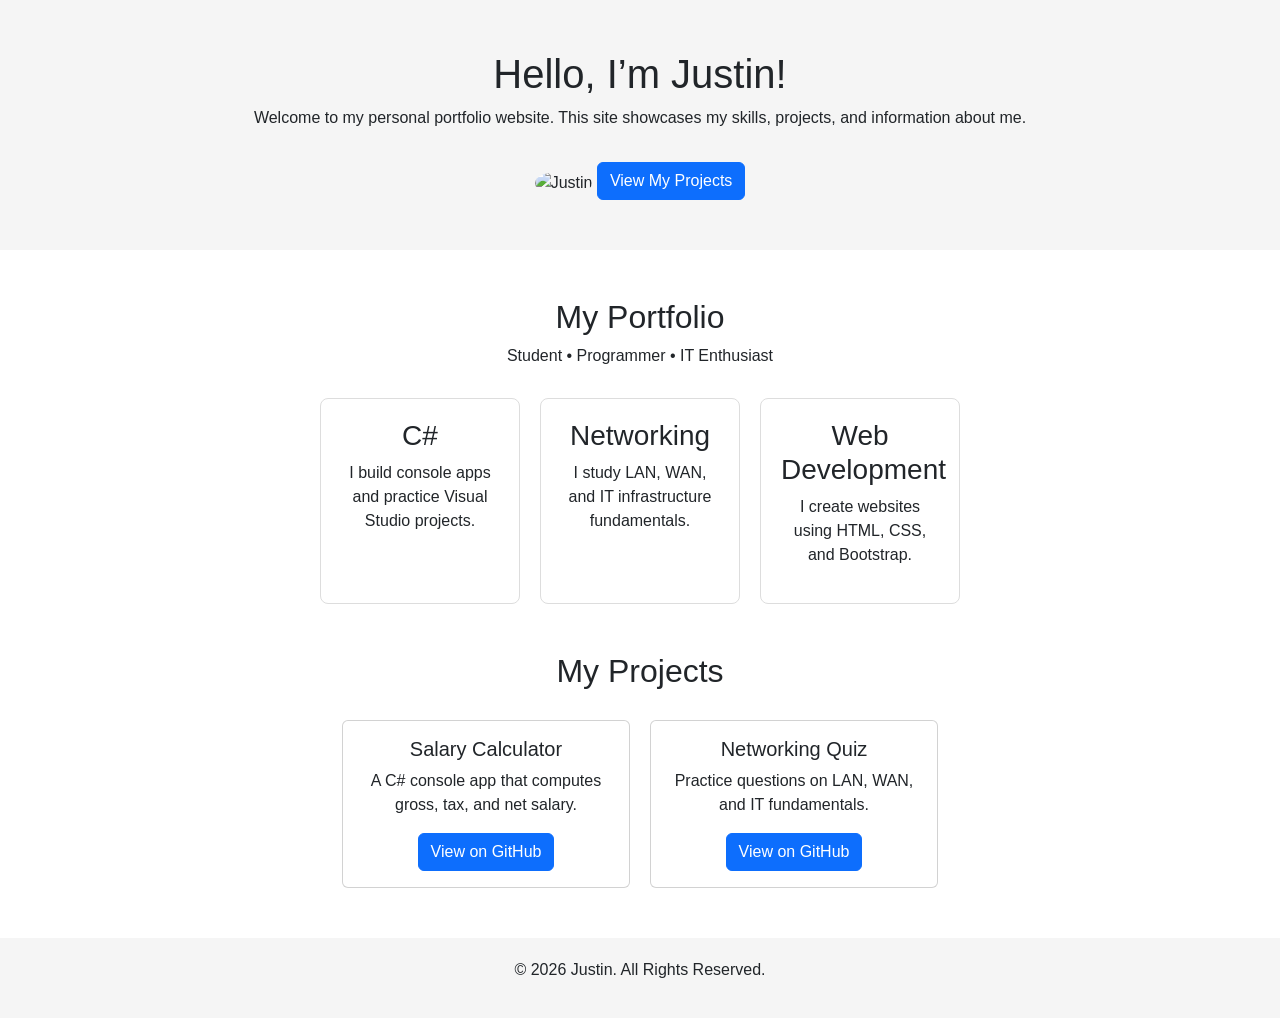
==== index.html @ f63eb037 "Add profile photo and update project button styling Added profile photo and adjusted button margin." ====
<!DOCTYPE html>
<html lang="en">
<head>
  <meta charset="UTF-8">
  <title>Justin's Portfolio</title>
  <link rel="stylesheet" href="https://cdn.jsdelivr.net/npm/bootstrap@5.3.0/dist/css/bootstrap.min.css">
  <style>
    body { font-family: Arial, sans-serif; }
    header { text-align: center; padding: 50px; background: #f5f5f5; }
    .skills { display: flex; justify-content: center; gap: 20px; margin-top: 30px; flex-wrap: wrap; }
    .skill-card { border: 1px solid #ddd; padding: 20px; border-radius: 8px; width: 200px; text-align: center; }
    footer { text-align: center; padding: 20px; background: #f5f5f5; margin-top: 50px; }
    .projects { display: flex; justify-content: center; gap: 20px; flex-wrap: wrap; margin-top: 30px; }
    .card { width: 18rem; }
  </style>
</head>
<body>

  <!-- Header -->
  <header>
    <h1>Hello, I’m Justin!</h1>
    <p>Welcome to my personal portfolio website. This site showcases my skills, projects, and information about me.</p>
    <!-- Profile Photo -->
    <img src="profile.jpg" alt="Justin" width="200" style="border-radius: 50%; margin-top:20px;">
    <a href="#projects" class="btn btn-primary mt-3">View My Projects</a>
  </header>

  <!-- Portfolio -->
  <section id="portfolio" class="text-center mt-5">
    <h2>My Portfolio</h2>
    <p>Student • Programmer • IT Enthusiast</p>
  </section>

  <!-- Skills -->
  <section id="skills" class="skills">
    <div class="skill-card">
      <h3>C#</h3>
      <p>I build console apps and practice Visual Studio projects.</p>
    </div>
    <div class="skill-card">
      <h3>Networking</h3>
      <p>I study LAN, WAN, and IT infrastructure fundamentals.</p>
    </div>
    <div class="skill-card">
      <h3>Web Development</h3>
      <p>I create websites using HTML, CSS, and Bootstrap.</p>
    </div>
  </section>

  <!-- Projects -->
  <section id="projects" class="text-center mt-5">
    <h2>My Projects</h2>
    <div class="projects">
      <div class="card">
        <div class="card-body">
          <h5 class="card-title">Salary Calculator</h5>
          <p class="card-text">A C# console app that computes gross, tax, and net salary.</p>
          <a href="https://github.com/justinmattelwazaro/SalaryCalculator" class="btn btn-primary">View on GitHub</a>
        </div>
      </div>
      <div class="card">
        <div class="card-body">
          <h5 class="card-title">Networking Quiz</h5>
          <p class="card-text">Practice questions on LAN, WAN, and IT fundamentals.</p>
          <a href="https://github.com/justinmattelwazaro/NetworkingQuiz" class="btn btn-primary">View on GitHub</a>
        </div>
      </div>
    </div>
  </section>

  <!-- Footer -->
  <footer>
    <p>© 2026 Justin. All Rights Reserved.</p>
  </footer>

</body>
</html>
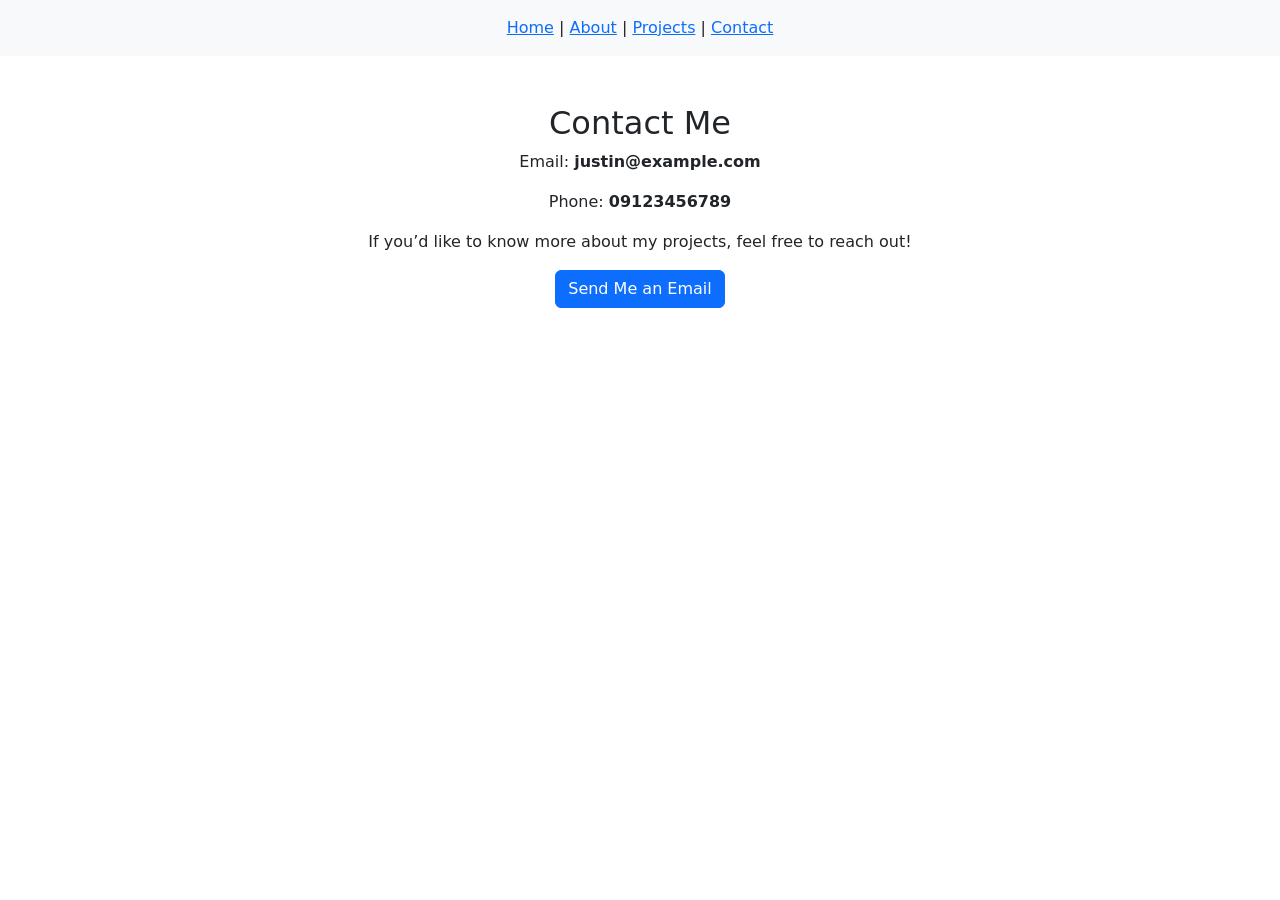
==== commit 551c5d4f: "Update title and add contact information section Replaced the title and added a contact section with" ====
--- a/index.html
+++ b/index.html
@@ -2,78 +2,26 @@
 <html lang="en">
 <head>
   <meta charset="UTF-8">
-  <title>Justin's Portfolio</title>
+  <title>Contact Me</title>
   <link rel="stylesheet" href="https://cdn.jsdelivr.net/npm/bootstrap@5.3.0/dist/css/bootstrap.min.css">
-  <style>
-    body { font-family: Arial, sans-serif; }
-    header { text-align: center; padding: 50px; background: #f5f5f5; }
-    .skills { display: flex; justify-content: center; gap: 20px; margin-top: 30px; flex-wrap: wrap; }
-    .skill-card { border: 1px solid #ddd; padding: 20px; border-radius: 8px; width: 200px; text-align: center; }
-    footer { text-align: center; padding: 20px; background: #f5f5f5; margin-top: 50px; }
-    .projects { display: flex; justify-content: center; gap: 20px; flex-wrap: wrap; margin-top: 30px; }
-    .card { width: 18rem; }
-  </style>
 </head>
 <body>
+  <nav class="text-center bg-light p-3">
+    <a href="index.html">Home</a> | 
+    <a href="about.html">About</a> | 
+    <a href="projects.html">Projects</a> | 
+    <a href="contact.html">Contact</a>
+  </nav>
 
-  <!-- Header -->
-  <header>
-    <h1>Hello, I’m Justin!</h1>
-    <p>Welcome to my personal portfolio website. This site showcases my skills, projects, and information about me.</p>
-    <!-- Profile Photo -->
-    <img src="profile.jpg" alt="Justin" width="200" style="border-radius: 50%; margin-top:20px;">
-    <a href="#projects" class="btn btn-primary mt-3">View My Projects</a>
-  </header>
-
-  <!-- Portfolio -->
-  <section id="portfolio" class="text-center mt-5">
-    <h2>My Portfolio</h2>
-    <p>Student • Programmer • IT Enthusiast</p>
-  </section>
-
-  <!-- Skills -->
-  <section id="skills" class="skills">
-    <div class="skill-card">
-      <h3>C#</h3>
-      <p>I build console apps and practice Visual Studio projects.</p>
-    </div>
-    <div class="skill-card">
-      <h3>Networking</h3>
-      <p>I study LAN, WAN, and IT infrastructure fundamentals.</p>
-    </div>
-    <div class="skill-card">
-      <h3>Web Development</h3>
-      <p>I create websites using HTML, CSS, and Bootstrap.</p>
-    </div>
-  </section>
-
-  <!-- Projects -->
-  <section id="projects" class="text-center mt-5">
-    <h2>My Projects</h2>
-    <div class="projects">
-      <div class="card">
-        <div class="card-body">
-          <h5 class="card-title">Salary Calculator</h5>
-          <p class="card-text">A C# console app that computes gross, tax, and net salary.</p>
-          <a href="https://github.com/justinmattelwazaro/SalaryCalculator" class="btn btn-primary">View on GitHub</a>
-        </div>
-      </div>
-      <div class="card">
-        <div class="card-body">
-          <h5 class="card-title">Networking Quiz</h5>
-          <p class="card-text">Practice questions on LAN, WAN, and IT fundamentals.</p>
-          <a href="https://github.com/justinmattelwazaro/NetworkingQuiz" class="btn btn-primary">View on GitHub</a>
-        </div>
-      </div>
-    </div>
-  </section>
-
-  <!-- Footer -->
-  <footer>
-    <p>© 2026 Justin. All Rights Reserved.</p>
-  </footer>
-
+  <div class="container mt-5 text-center">
+    <h2>Contact Me</h2>
+    <p>Email: <strong>justin@example.com</strong></p>
+    <p>Phone: <strong>09123456789</strong></p>
+    <p>If you’d like to know more about my projects, feel free to reach out!</p>
+    <a href="mailto:justin@example.com" class="btn btn-primary">Send Me an Email</a>
+  </div>
 </body>
 </html>
 
 
+
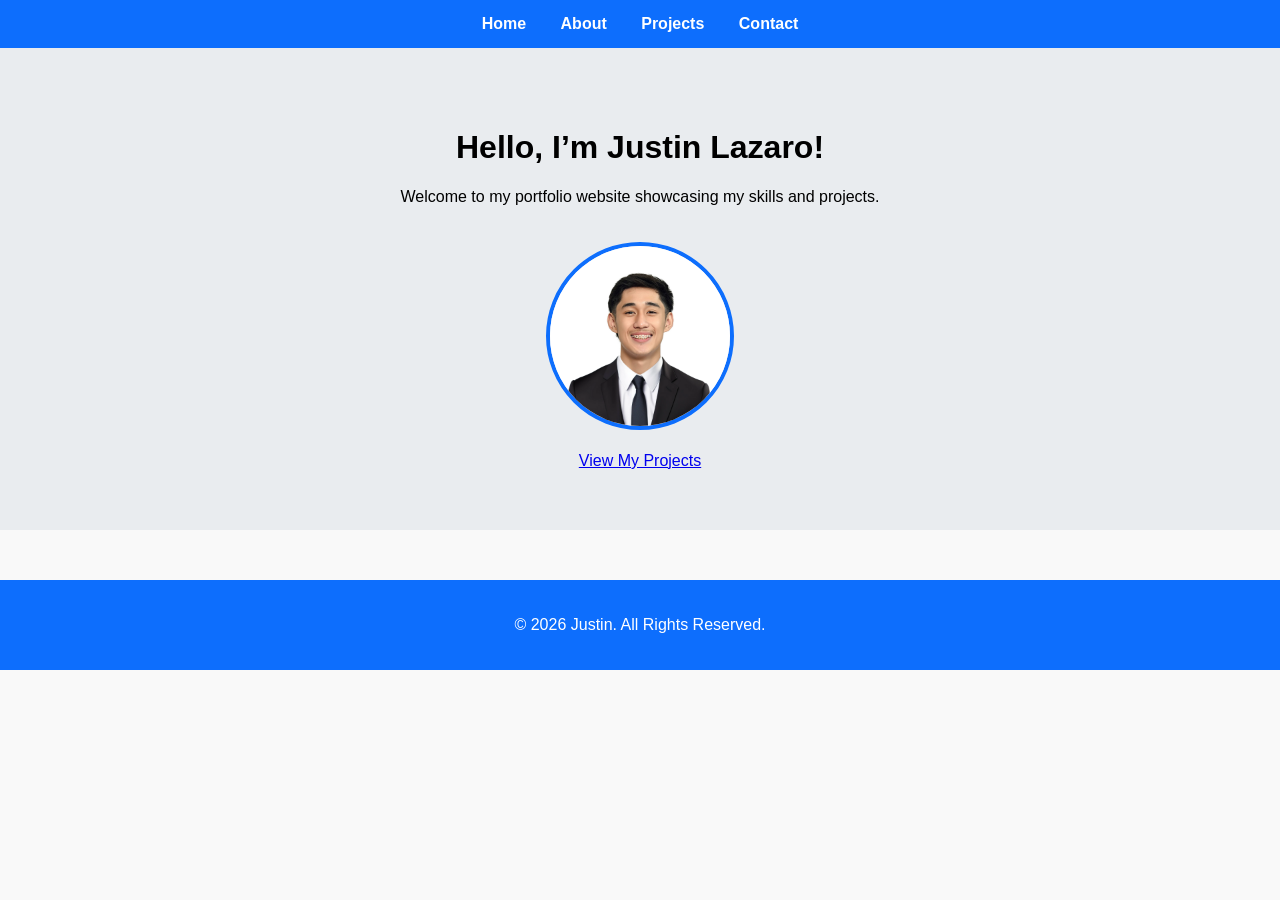
==== commit f3a52709: "Revise index.html for portfolio presentation Updated the title and stylesheet link, added a header a" ====
--- a/index.html
+++ b/index.html
@@ -2,26 +2,29 @@
 <html lang="en">
 <head>
   <meta charset="UTF-8">
-  <title>Contact Me</title>
-  <link rel="stylesheet" href="https://cdn.jsdelivr.net/npm/bootstrap@5.3.0/dist/css/bootstrap.min.css">
+  <title>Justin's Portfolio</title>
+  <link rel="stylesheet" href="style.css">
 </head>
 <body>
-  <nav class="text-center bg-light p-3">
-    <a href="index.html">Home</a> | 
-    <a href="about.html">About</a> | 
-    <a href="projects.html">Projects</a> | 
+
+  <nav>
+    <a href="index.html">Home</a>
+    <a href="about.html">About</a>
+    <a href="projects.html">Projects</a>
     <a href="contact.html">Contact</a>
   </nav>
 
-  <div class="container mt-5 text-center">
-    <h2>Contact Me</h2>
-    <p>Email: <strong>justin@example.com</strong></p>
-    <p>Phone: <strong>09123456789</strong></p>
-    <p>If you’d like to know more about my projects, feel free to reach out!</p>
-    <a href="mailto:justin@example.com" class="btn btn-primary">Send Me an Email</a>
-  </div>
+  <header>
+    <h1>Hello, I’m Justin Lazaro!</h1>
+    <p>Welcome to my portfolio website showcasing my skills and projects.</p>
+    <img src="FORMAL PICTURE (Justin Lazaro).png" alt="Justin" width="180">
+    <br><br>
+    <a href="projects.html" class="btn btn-primary">View My Projects</a>
+  </header>
+
+  <footer>
+    <p>© 2026 Justin. All Rights Reserved.</p>
+  </footer>
+
 </body>
 </html>
-
-
-
--- a/style.css
+++ b/style.css
@@ -0,0 +1,44 @@
+body {
+  font-family: Arial, sans-serif;
+  background-color: #f9f9f9;
+  margin: 0;
+  padding: 0;
+}
+
+nav {
+  background: #0d6efd;
+  padding: 15px;
+  text-align: center;
+}
+
+nav a {
+  color: white;
+  margin: 0 15px;
+  text-decoration: none;
+  font-weight: bold;
+}
+
+header {
+  text-align: center;
+  padding: 60px;
+  background: #e9ecef;
+}
+
+header img {
+  border-radius: 50%;
+  margin-top: 20px;
+  border: 4px solid #0d6efd;
+}
+
+section {
+  padding: 40px;
+  text-align: center;
+}
+
+footer {
+  background: #0d6efd;
+  color: white;
+  text-align: center;
+  padding: 20px;
+  margin-top: 50px;
+}
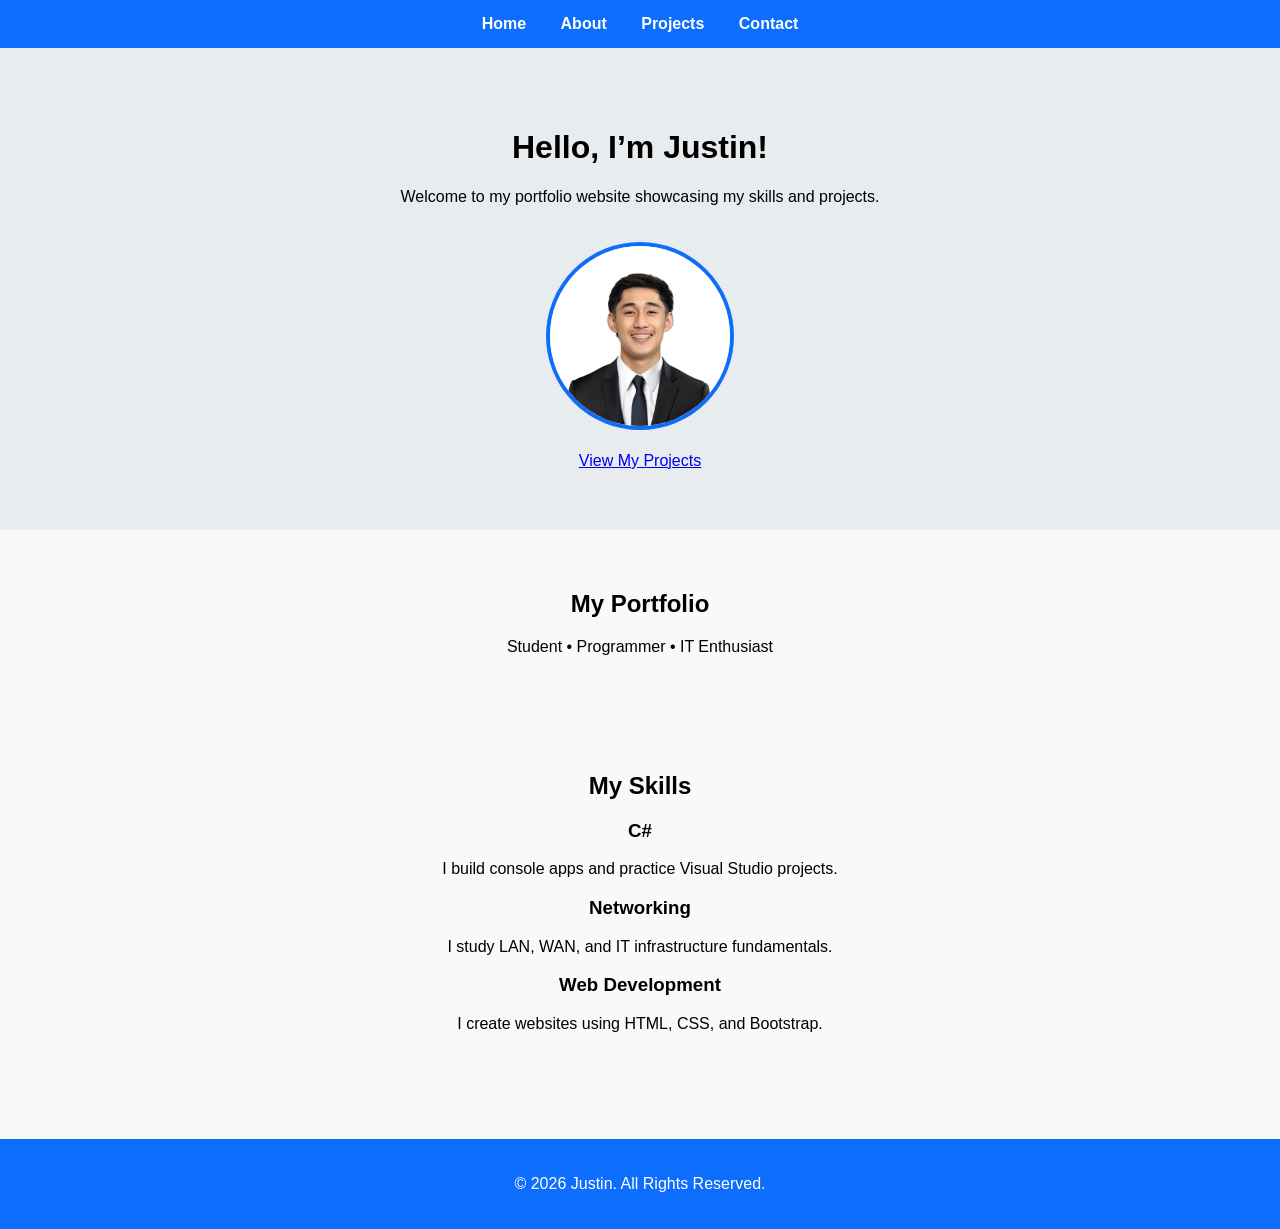
==== commit 67e207e1: "Enhance index.html with new sections and header update Added navigation, quick intro, skills section" ====
--- a/index.html
+++ b/index.html
@@ -7,6 +7,7 @@
 </head>
 <body>
 
+  <!-- Navigation -->
   <nav>
     <a href="index.html">Home</a>
     <a href="about.html">About</a>
@@ -14,17 +15,45 @@
     <a href="contact.html">Contact</a>
   </nav>
 
+  <!-- Header -->
   <header>
-    <h1>Hello, I’m Justin Lazaro!</h1>
+    <h1>Hello, I’m Justin!</h1>
     <p>Welcome to my portfolio website showcasing my skills and projects.</p>
     <img src="FORMAL PICTURE (Justin Lazaro).png" alt="Justin" width="180">
     <br><br>
     <a href="projects.html" class="btn btn-primary">View My Projects</a>
   </header>
 
+  <!-- Quick Intro Section -->
+  <section>
+    <h2>My Portfolio</h2>
+    <p>Student • Programmer • IT Enthusiast</p>
+  </section>
+
+  <!-- Skills Section -->
+  <section>
+    <h2>My Skills</h2>
+    <div class="projects">
+      <div class="card">
+        <h3>C#</h3>
+        <p>I build console apps and practice Visual Studio projects.</p>
+      </div>
+      <div class="card">
+        <h3>Networking</h3>
+        <p>I study LAN, WAN, and IT infrastructure fundamentals.</p>
+      </div>
+      <div class="card">
+        <h3>Web Development</h3>
+        <p>I create websites using HTML, CSS, and Bootstrap.</p>
+      </div>
+    </div>
+  </section>
+
+  <!-- Footer -->
   <footer>
     <p>© 2026 Justin. All Rights Reserved.</p>
   </footer>
 
 </body>
 </html>
+
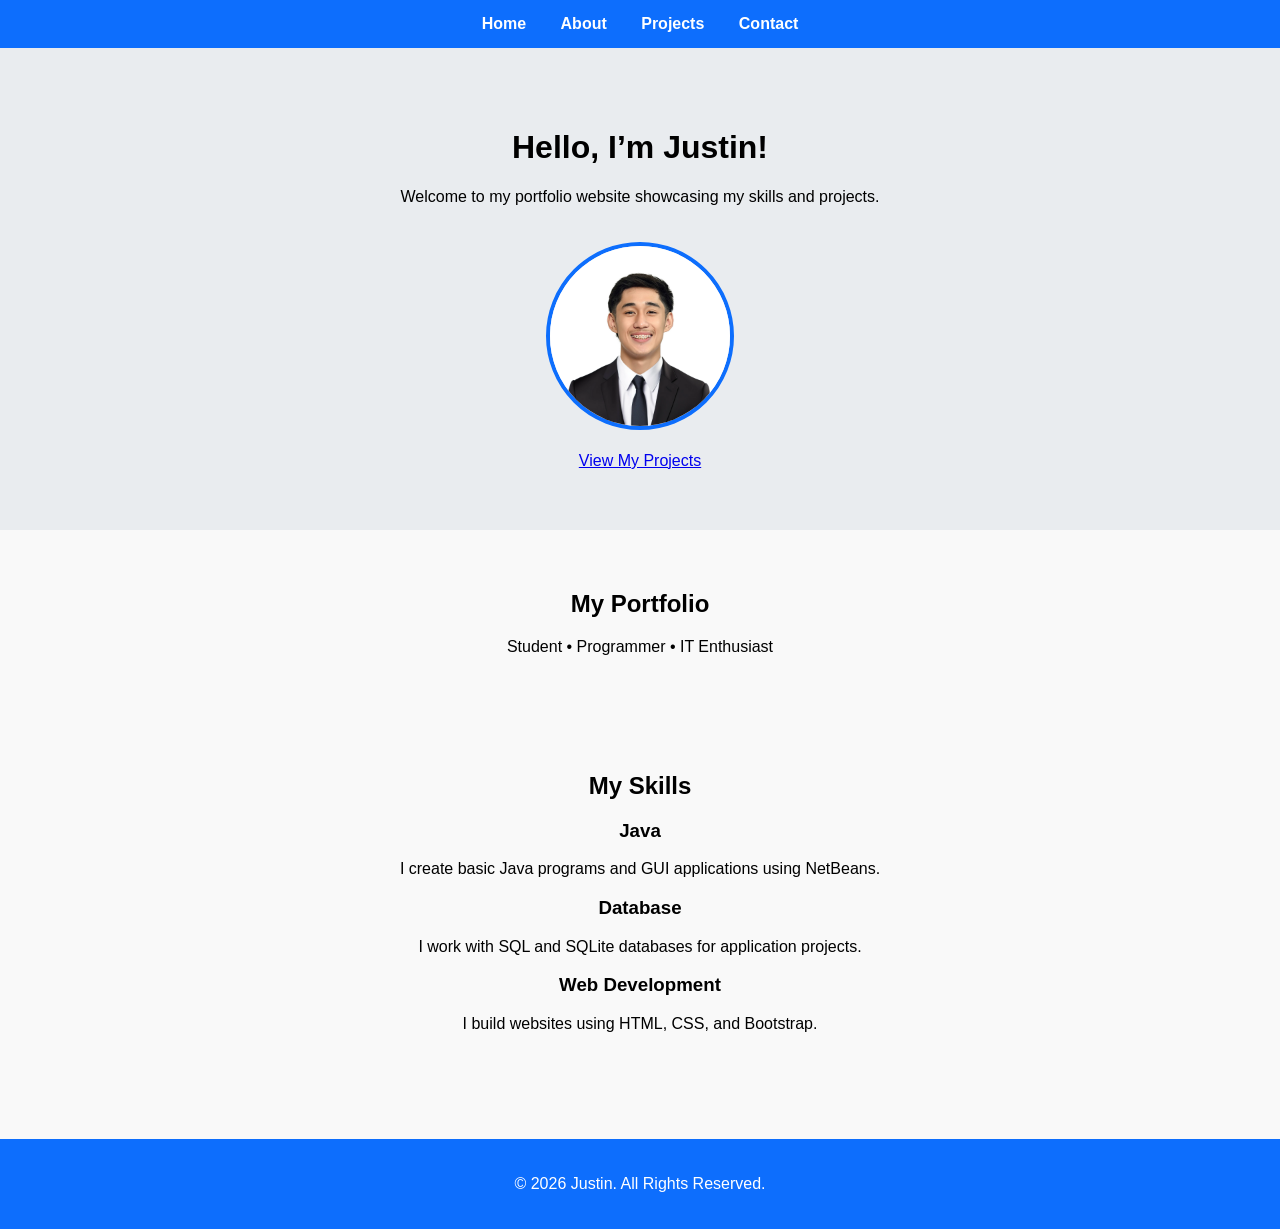
==== commit 6cdc0178: "Update skills section in index.html" ====
--- a/index.html
+++ b/index.html
@@ -35,16 +35,16 @@
     <h2>My Skills</h2>
     <div class="projects">
       <div class="card">
-        <h3>C#</h3>
-        <p>I build console apps and practice Visual Studio projects.</p>
+        <h3>Java</h3>
+        <p>I create basic Java programs and GUI applications using NetBeans.</p>
       </div>
       <div class="card">
-        <h3>Networking</h3>
-        <p>I study LAN, WAN, and IT infrastructure fundamentals.</p>
+        <h3>Database</h3>
+        <p>I work with SQL and SQLite databases for application projects.</p>
       </div>
       <div class="card">
         <h3>Web Development</h3>
-        <p>I create websites using HTML, CSS, and Bootstrap.</p>
+        <p>I build websites using HTML, CSS, and Bootstrap.</p>
       </div>
     </div>
   </section>
@@ -56,4 +56,3 @@
 
 </body>
 </html>
-
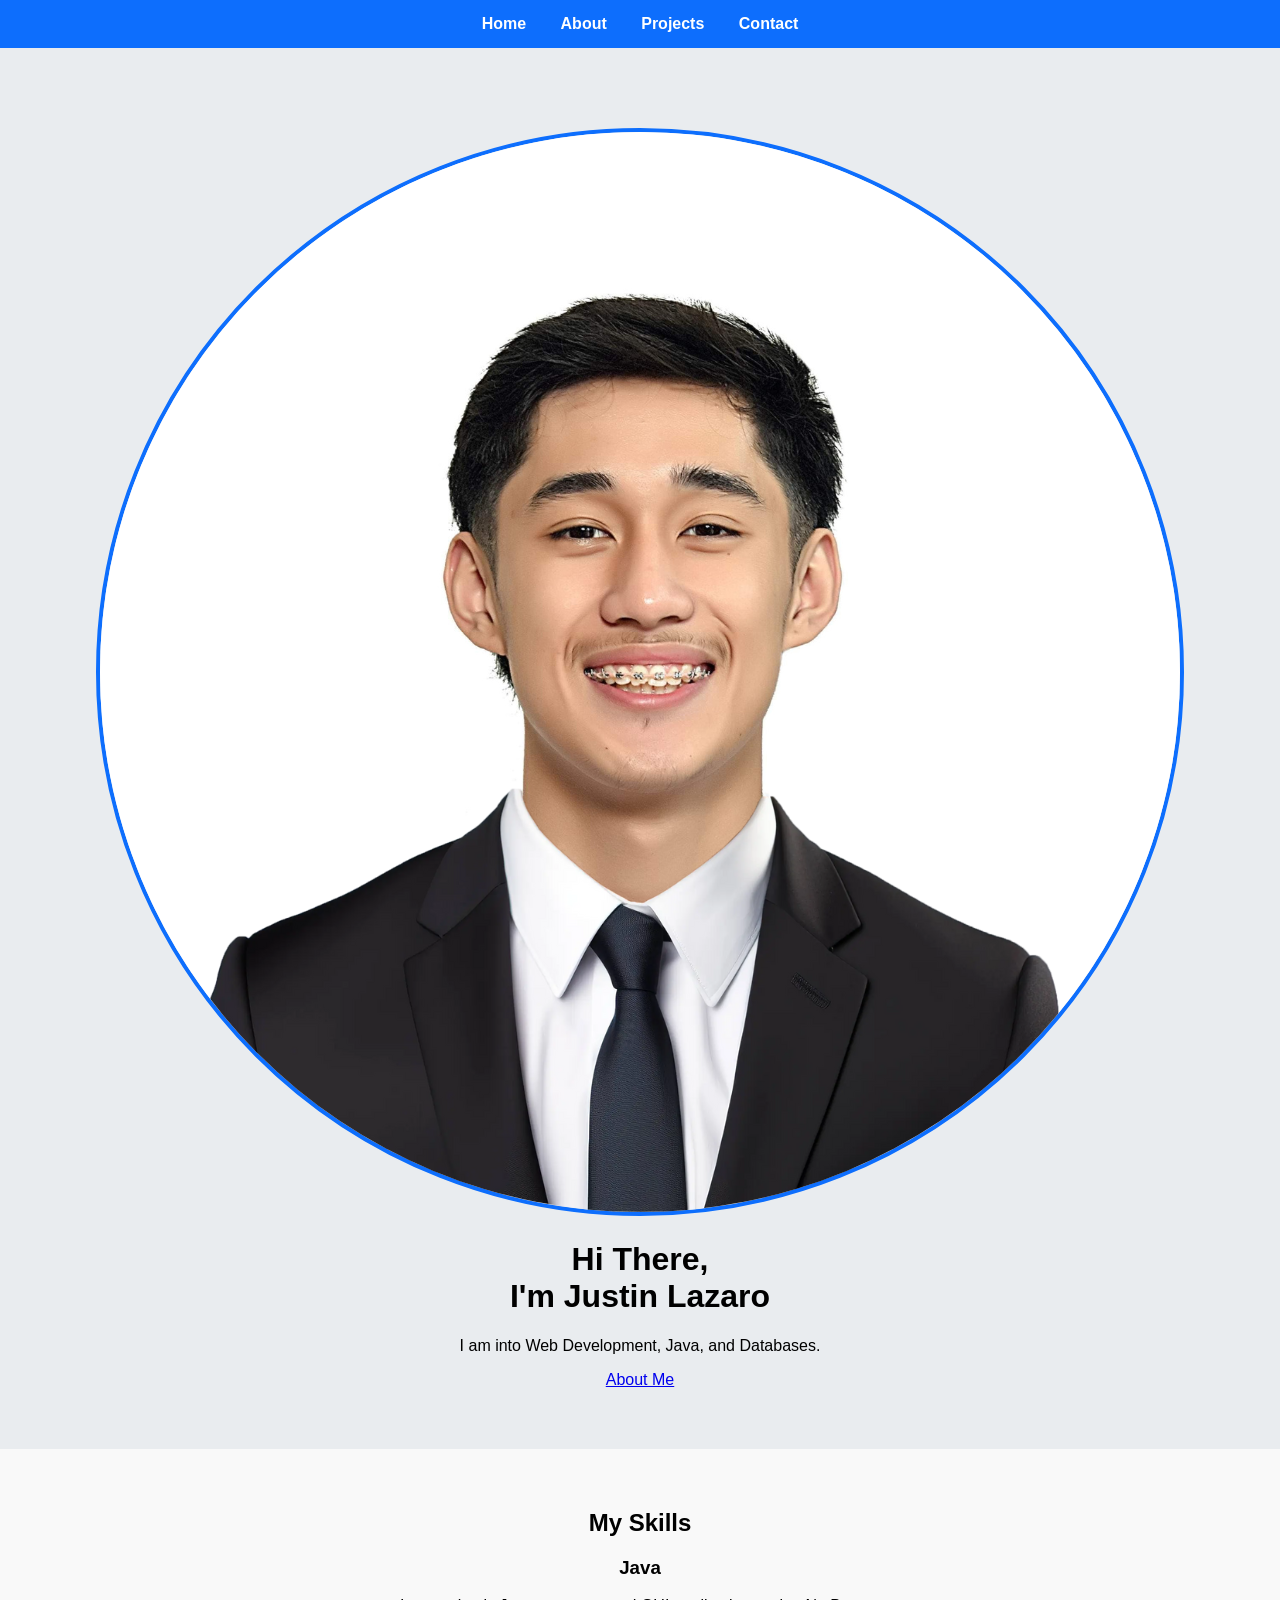
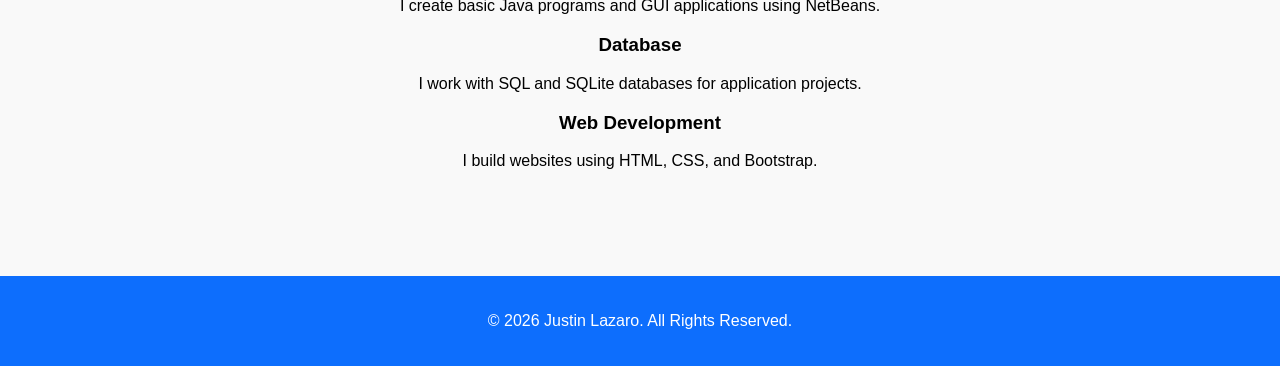
==== commit 3de37592: "Refactor header to hero section and update footer Updated the header section to a hero section with " ====
--- a/index.html
+++ b/index.html
@@ -15,20 +15,15 @@
     <a href="contact.html">Contact</a>
   </nav>
 
-  <!-- Header -->
-  <header>
-    <h1>Hello, I’m Justin!</h1>
-    <p>Welcome to my portfolio website showcasing my skills and projects.</p>
-    <img src="FORMAL PICTURE (Justin Lazaro).png" alt="Justin" width="180">
-    <br><br>
-    <a href="projects.html" class="btn btn-primary">View My Projects</a>
+  <!-- Hero Section -->
+  <header class="hero">
+    <div class="hero-content">
+      <img src="FORMAL PICTURE (Justin Lazaro).png" alt="Justin" class="avatar">
+      <h1>Hi There,<br> I'm Justin Lazaro</h1>
+      <p>I am into Web Development, Java, and Databases.</p>
+      <a href="about.html" class="btn">About Me</a>
+    </div>
   </header>
-
-  <!-- Quick Intro Section -->
-  <section>
-    <h2>My Portfolio</h2>
-    <p>Student • Programmer • IT Enthusiast</p>
-  </section>
 
   <!-- Skills Section -->
   <section>
@@ -51,7 +46,7 @@
 
   <!-- Footer -->
   <footer>
-    <p>© 2026 Justin. All Rights Reserved.</p>
+    <p>© 2026 Justin Lazaro. All Rights Reserved.</p>
   </footer>
 
 </body>
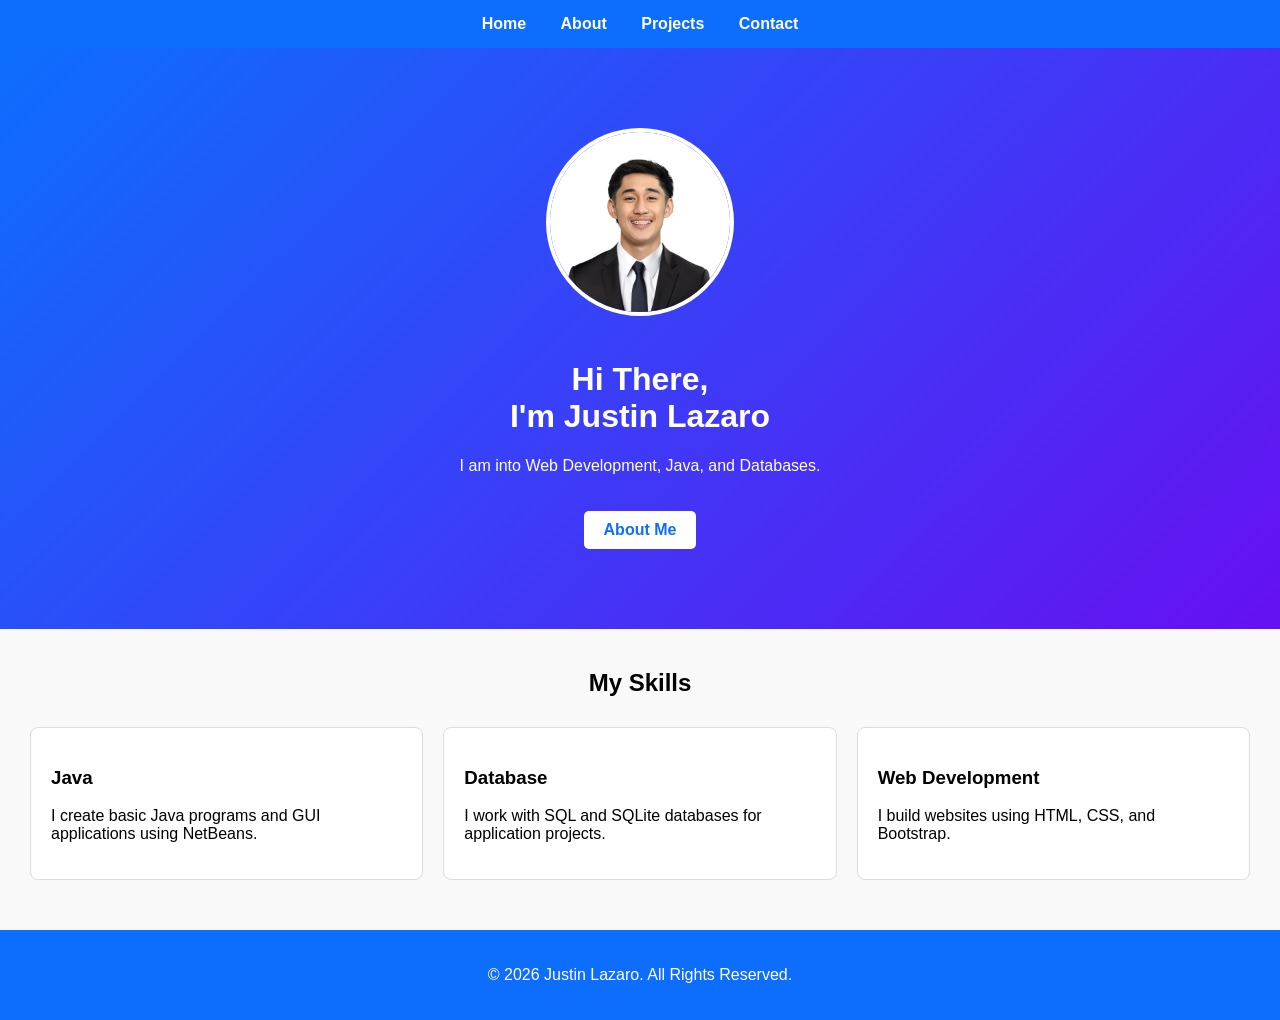
==== commit 97c6ea36: "Refactor hero section and center skills heading" ====
--- a/index.html
+++ b/index.html
@@ -17,17 +17,15 @@
 
   <!-- Hero Section -->
   <header class="hero">
-    <div class="hero-content">
-      <img src="FORMAL PICTURE (Justin Lazaro).png" alt="Justin" class="avatar">
-      <h1>Hi There,<br> I'm Justin Lazaro</h1>
-      <p>I am into Web Development, Java, and Databases.</p>
-      <a href="about.html" class="btn">About Me</a>
-    </div>
+    <img src="FORMAL PICTURE (Justin Lazaro).png" alt="Justin" class="avatar">
+    <h1>Hi There,<br> I'm Justin Lazaro</h1>
+    <p>I am into Web Development, Java, and Databases.</p>
+    <a href="about.html" class="btn">About Me</a>
   </header>
 
   <!-- Skills Section -->
   <section>
-    <h2>My Skills</h2>
+    <h2 style="text-align:center; margin-top:40px;">My Skills</h2>
     <div class="projects">
       <div class="card">
         <h3>Java</h3>
--- a/style.css
+++ b/style.css
@@ -1,8 +1,8 @@
 body {
   font-family: Arial, sans-serif;
-  background-color: #f9f9f9;
   margin: 0;
   padding: 0;
+  background: #f9f9f9;
 }
 
 nav {
@@ -18,21 +18,53 @@
   font-weight: bold;
 }
 
-header {
+.hero {
+  background: linear-gradient(135deg, #0d6efd, #6610f2);
+  color: white;
   text-align: center;
-  padding: 60px;
+  padding: 80px 20px;
+}
+
+.hero .avatar {
+  width: 180px;
+  border-radius: 50%;
+  border: 4px solid white;
+  margin-bottom: 20px;
+}
+
+.hero .btn {
+  display: inline-block;
+  margin-top: 20px;
+  padding: 10px 20px;
+  background: white;
+  color: #0d6efd;
+  border-radius: 5px;
+  text-decoration: none;
+  font-weight: bold;
+}
+
+.hero .btn:hover {
   background: #e9ecef;
 }
 
-header img {
-  border-radius: 50%;
-  margin-top: 20px;
-  border: 4px solid #0d6efd;
+.projects {
+  display: grid;
+  grid-template-columns: repeat(auto-fit, minmax(250px, 1fr));
+  gap: 20px;
+  margin: 30px;
 }
 
-section {
-  padding: 40px;
-  text-align: center;
+.card {
+  background: white;
+  border: 1px solid #ddd;
+  border-radius: 8px;
+  padding: 20px;
+  transition: transform 0.3s, box-shadow 0.3s;
+}
+
+.card:hover {
+  transform: translateY(-5px);
+  box-shadow: 0 4px 15px rgba(0,0,0,0.2);
 }
 
 footer {
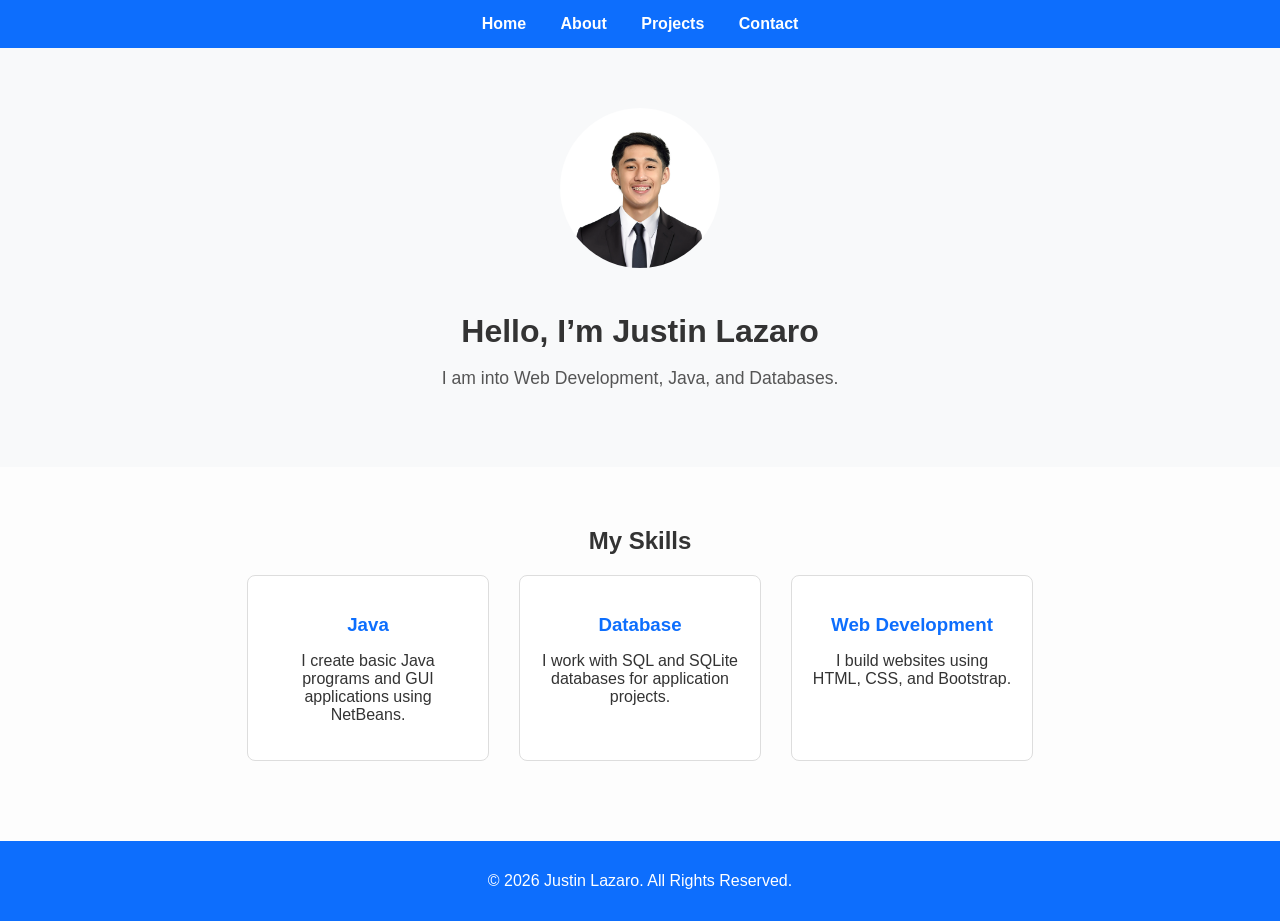
==== commit 094e3b3a: "Update index.html" ====
--- a/index.html
+++ b/index.html
@@ -17,25 +17,24 @@
 
   <!-- Hero Section -->
   <header class="hero">
-    <img src="FORMAL PICTURE (Justin Lazaro).png" alt="Justin" class="avatar">
-    <h1>Hi There,<br> I'm Justin Lazaro</h1>
+    <img src="FORMAL PICTURE (Justin Lazaro).png" alt="Justin">
+    <h1>Hello, I’m Justin Lazaro</h1>
     <p>I am into Web Development, Java, and Databases.</p>
-    <a href="about.html" class="btn">About Me</a>
   </header>
 
   <!-- Skills Section -->
-  <section>
-    <h2 style="text-align:center; margin-top:40px;">My Skills</h2>
-    <div class="projects">
-      <div class="card">
+  <section class="skills">
+    <h2>My Skills</h2>
+    <div class="skill-list">
+      <div class="skill">
         <h3>Java</h3>
         <p>I create basic Java programs and GUI applications using NetBeans.</p>
       </div>
-      <div class="card">
+      <div class="skill">
         <h3>Database</h3>
         <p>I work with SQL and SQLite databases for application projects.</p>
       </div>
-      <div class="card">
+      <div class="skill">
         <h3>Web Development</h3>
         <p>I build websites using HTML, CSS, and Bootstrap.</p>
       </div>
--- a/style.css
+++ b/style.css
@@ -2,9 +2,11 @@
   font-family: Arial, sans-serif;
   margin: 0;
   padding: 0;
-  background: #f9f9f9;
+  background: #fdfdfd;
+  color: #333;
 }
 
+/* Navigation */
 nav {
   background: #0d6efd;
   padding: 15px;
@@ -18,59 +20,72 @@
   font-weight: bold;
 }
 
+/* Hero Section */
 .hero {
-  background: linear-gradient(135deg, #0d6efd, #6610f2);
-  color: white;
   text-align: center;
-  padding: 80px 20px;
+  padding: 60px 20px;
+  background: #f8f9fa;
 }
 
-.hero .avatar {
-  width: 180px;
+.hero img {
+  width: 160px;
   border-radius: 50%;
-  border: 4px solid white;
   margin-bottom: 20px;
 }
 
-.hero .btn {
-  display: inline-block;
-  margin-top: 20px;
-  padding: 10px 20px;
-  background: white;
-  color: #0d6efd;
-  border-radius: 5px;
-  text-decoration: none;
-  font-weight: bold;
+.hero h1 {
+  font-size: 2rem;
+  margin-bottom: 10px;
 }
 
-.hero .btn:hover {
-  background: #e9ecef;
+.hero p {
+  font-size: 1.1rem;
+  color: #555;
 }
 
-.projects {
-  display: grid;
-  grid-template-columns: repeat(auto-fit, minmax(250px, 1fr));
-  gap: 20px;
-  margin: 30px;
+/* Skills Section */
+.skills {
+  text-align: center;
+  padding: 40px 20px;
 }
 
-.card {
+.skills h2 {
+  margin-bottom: 20px;
+}
+
+.skill-list {
+  display: flex;
+  justify-content: center;
+  gap: 30px;
+  flex-wrap: wrap;
+}
+
+.skill {
   background: white;
   border: 1px solid #ddd;
   border-radius: 8px;
   padding: 20px;
-  transition: transform 0.3s, box-shadow 0.3s;
+  width: 200px;
+  transition: box-shadow 0.3s;
 }
 
-.card:hover {
-  transform: translateY(-5px);
-  box-shadow: 0 4px 15px rgba(0,0,0,0.2);
+.skill:hover {
+  box-shadow: 0 4px 12px rgba(0,0,0,0.1);
 }
 
+.skill h3 {
+  color: #0d6efd;
+  margin-bottom: 10px;
+}
+
+/* Footer */
 footer {
   background: #0d6efd;
   color: white;
   text-align: center;
-  padding: 20px;
-  margin-top: 50px;
+  padding: 15px;
+  margin-top: 40px;
 }
+
+}
+
